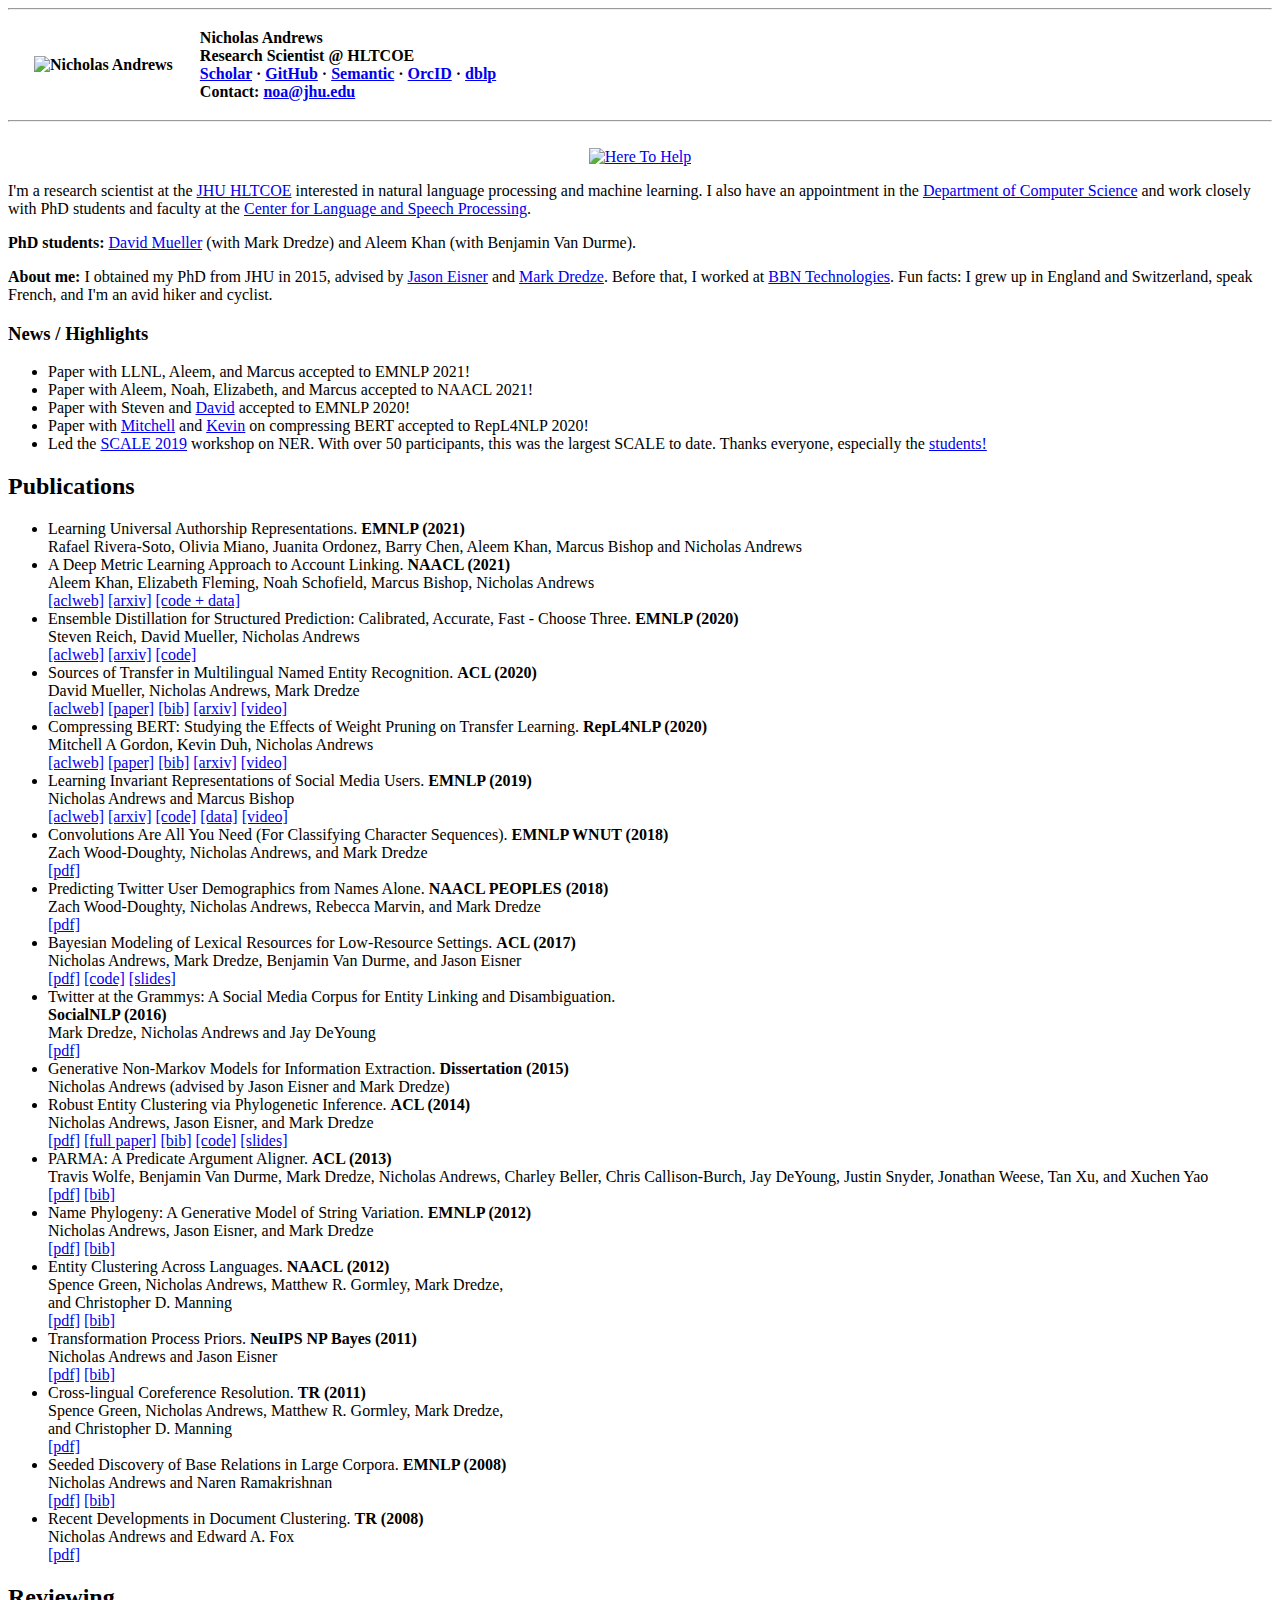
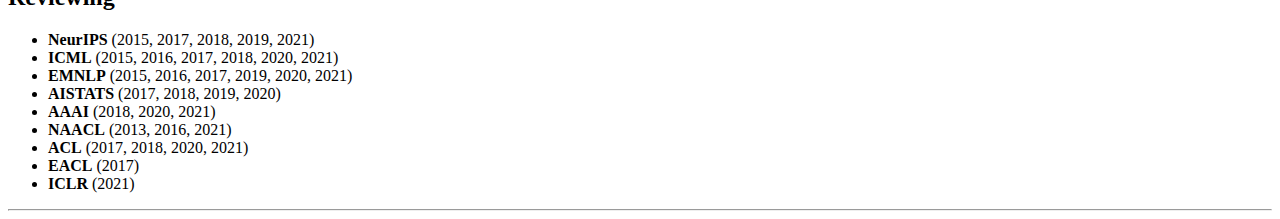
==== index.html @ 22cba378 "first commit" ====
<!DOCTYPE html>
  <head>
    <meta http-equiv="cache-control" content="no-cache" />
    <meta http-equiv="pragma" content="no-cache" />
    <meta http-equiv="expires" content="0" />
    <meta charset="utf-8">
    <meta http-equiv="X-UA-Compatible" content="IE=edge">
    <title>Nicholas Andrews</title>
    <meta name="description" content="Nicholas Andrews @ JHU">
    <meta name="viewport" content="width=device-width, initial-scale=1.0">
    <link href="https://fonts.googleapis.com/css?family=Roboto&display=swap" rel="stylesheet">
    <link rel="stylesheet" href="css/normalize.css" type="text/css">
    <link rel="stylesheet" href="css/main.css" type="text/css">
    <script src="js/vendor/modernizr-2.6.2.min.js"></script>
  </head>
  <body>
    <div id="container">
      <hr>
      <div id="header">
	<table style="border-collapse:separate; border-spacing:25px 10px; text-align:left">
	  <tr>
	    <th>
	      <div class="image-cropper">
		<img style="max-width:200px; max-height:200px" src="img/portrait.png" alt="Nicholas Andrews" class="profile-pic">
	      </div>
	    </th>
	    <th>
              <b>Nicholas Andrews</b> <br>
	      Research Scientist @ HLTCOE<br>
	      <!-- Assistent Research Scientist @ CS<br> -->
              <a href="https://scholar.google.com/citations?hl=en&user=O_7mcrMAAAAJ">Scholar</a> &middot; <a href="https://github.com/noa">GitHub</a> &middot; <a href="https://www.semanticscholar.org/author/Nicholas-Andrews/145580321">Semantic</a> &middot; <a href="https://orcid.org/0000-0002-6097-9164">OrcID</a> &middot;  <a href="https://dblp.org/pid/05/1147">dblp</a> <br>
 
              Contact: <a href="mailto:noa@jhu.edu">noa@jhu.edu</a>
	    </th>
	  </tr>
	</table>
      </div>
      <hr>
      <br>
      <div id="header_image" style="text-align:center">
        <a href="https://xkcd.com/"><img src="https://imgs.xkcd.com/comics/here_to_help.png" alt="Here To Help" style="width:auto;height:auto;max-width:600px;margin-left:auto;margin-right:auto;"></a>
      </div>
      <div id="content">
	        <p>
	            I'm a research scientist at
	            the <a href="https://hltcoe.jhu.edu/">JHU
	            HLTCOE</a> interested in natural language
	            processing and machine learning. I also have an appointment in the <a href="https://www.cs.jhu.edu">Department of Computer Science</a> and work closely with PhD students
	            and faculty at the
		    <a href="https://www.clsp.jhu.edu/">Center for Language and Speech Processing</a>.
		</p>
		<p>
		<b>PhD students:</b> <a href="https://damueller.com/#/">David Mueller</a> (with Mark Dredze) and Aleem Khan (with Benjamin Van Durme).
		</p>
		<p>
		  <b>About me:</b> I obtained my PhD from JHU in 2015,
                  advised
                  by <a href="https://www.cs.jhu.edu/~jason/">Jason
                  Eisner</a>
                  and <a href="https://www.cs.jhu.edu/~mdredze/">Mark
                  Dredze</a>. Before that, I worked
                  at <a href="https://en.wikipedia.org/wiki/BBN_Technologies">BBN
                  Technologies</a>. Fun facts: I grew up in England
                  and Switzerland, speak French, and I'm an avid hiker
                  and cyclist.
		</p>
		
<div id="news">
    <h3>News / Highlights</h3>
    <ul>
        <li>Paper with LLNL, Aleem, and Marcus accepted to EMNLP 2021!</li>
        <li>Paper with Aleem, Noah, Elizabeth, and Marcus accepted to NAACL 2021!</li>
        <li>Paper with Steven and <a href="https://damueller.com/#/">David</a> accepted to EMNLP 2020!
        <li>Paper with <a href="http://mitchgordon.me/about/">Mitchell</a> and <a href="http://cs.jhu.edu/~kevinduh/">Kevin</a> on compressing BERT accepted to RepL4NLP 2020!</li>
        <li>Led the <a href="https://hltcoe.jhu.edu/research/scale/scale-2019/">SCALE 2019</a> workshop on NER. With over 50 participants, this was the largest SCALE to date. Thanks everyone, especially the <a href="https://hltcoe.jhu.edu/wp-content/uploads/2019/07/SCALEStudents_2019.jpg">students!</a></li>
        </ul>
    </div>

	            <div id="publications">
	                <h2>Publications</h2>
	                <ul>
			  <li>
			    Learning Universal Authorship Representations. <b> EMNLP (2021)</b><br>
			    Rafael Rivera-Soto, Olivia Miano, Juanita Ordonez, Barry Chen, Aleem Khan, Marcus Bishop and Nicholas Andrews<br>
			  </li>
			  <li>
			    A Deep Metric Learning Approach to Account Linking. <b>NAACL (2021)</b><br>
			    Aleem Khan, Elizabeth Fleming, Noah Schofield, Marcus Bishop, Nicholas Andrews<br>
			    <a href="https://www.aclweb.org/anthology/2021.naacl-main.415/">[aclweb]</a> <a href="https://arxiv.org/abs/2105.07263">[arxiv]</a> <a href="https://github.com/noa/naacl2021">[code + data]</a>
			  </li>
			  <li>
			    Ensemble Distillation for Structured Prediction: Calibrated, Accurate, Fast - Choose Three. <b>EMNLP (2020)</b><br>
			    Steven Reich, David Mueller, Nicholas Andrews<br>
			    <a href="https://www.aclweb.org/anthology/2020.emnlp-main.450/">[aclweb]</a> <a href="http://arxiv.org/abs/2010.06721">[arxiv]</a> <a href="https://github.com/stevenreich47/ensemble-distillation-structured-prediction">[code]</a>
			  </li>
                      <li>
                          Sources of Transfer in Multilingual Named Entity Recognition. <b>ACL (2020)</b><br>
                          David Mueller, Nicholas Andrews, Mark Dredze<br>
                          <a href="https://www.aclweb.org/anthology/2020.acl-main.720/">[aclweb]</a> <a href="https://www.aclweb.org/anthology/2020.acl-main.720.pdf">[paper]</a> <a href="https://www.aclweb.org/anthology/2020.acl-main.720.bib">[bib]</a> <a href="https://arxiv.org/abs/2005.00847">[arxiv]</a> <a href="https://slideslive.com/38929424/sources-of-transfer-in-multilingual-named-entity-recognition">[video]</a>
                      </li>
			  <li>
			    Compressing BERT: Studying the Effects of Weight Pruning on Transfer Learning. <b>RepL4NLP (2020)</b><br>
			    Mitchell A Gordon, Kevin Duh, Nicholas Andrews<br>
			    <a href="https://www.aclweb.org/anthology/2020.repl4nlp-1.18/">[aclweb]</a> <a href="https://www.aclweb.org/anthology/2020.repl4nlp-1.18.pdf">[paper]</a> <a href="https://www.aclweb.org/anthology/2020.repl4nlp-1.18.bib">[bib]</a> <a href="https://arxiv.org/abs/2002.08307">[arxiv]</a> <a href="https://slideslive.com/38929784/compressing-bert-studying-the-effects-of-weight-pruning-on-transfer-learning">[video]</a>
			  </li>
                      <li>
                          Learning Invariant Representations of Social Media Users. <b>EMNLP (2019)</b><br>
                          Nicholas Andrews and Marcus Bishop<br>
                          <a href="https://www.aclweb.org/anthology/D19-1178/">[aclweb]</a> <a href="https://arxiv.org/abs/1910.04979">[arxiv]</a> <a href="https://github.com/noa/iur">[code]</a> <a href="data/reddit.tar.gz">[data]</a> <a href="https://youtu.be/azGM3G685a8">[video]</a>
                      </li>
            <li>
              Convolutions Are All You Need (For Classifying Character Sequences). <b>EMNLP WNUT (2018)</b><br>
              Zach Wood-Doughty, Nicholas Andrews, and Mark Dredze<br>
              <a href="http://www.aclweb.org/anthology/W18-6127">[pdf]</a>
            </li>
            <li>
              Predicting Twitter User Demographics from Names Alone. <b>NAACL PEOPLES (2018)</b><br>
              Zach Wood-Doughty, Nicholas Andrews, Rebecca Marvin, and Mark Dredze<br>
              <a href="http://www.aclweb.org/anthology/W18-1114">[pdf]</a>
            </li>
            <li>
              Bayesian Modeling of Lexical Resources for Low-Resource Settings. <b>ACL (2017)</b><br>
              Nicholas Andrews, Mark Dredze, Benjamin Van Durme, and Jason Eisner<br>
              <a href="papers/acl2017.pdf">[pdf]</a> <a href="https://github.com/noa/bayesner">[code]</a> <a href="slides/ACL_2017_talk.pptx">[slides]</a>
            </li>
            <li>
              Twitter at the Grammys: A Social Media Corpus for Entity Linking and Disambiguation.<br><b>SocialNLP (2016)</b><br>
                Mark Dredze, Nicholas Andrews and Jay DeYoung</br>
                <a href="https://www.aclweb.org/anthology/W16-6204.pdf">[pdf]</a>
            </li>
            <li>
                Generative Non-Markov Models for Information Extraction. <b>Dissertation (2015)</b><br>
                Nicholas Andrews (advised by Jason Eisner and Mark Dredze)
            </li>
	    <li>
	      Robust Entity Clustering via Phylogenetic Inference. <b>ACL (2014)</b><br>
	      Nicholas Andrews, Jason Eisner, and Mark Dredze<br>
	      <a href="papers/phyloinf.pdf">[pdf]</a> <a href="publications/phylo-acl-14.pdf">[full paper]</a> <a href="http://www.aclweb.org/anthology/P/P14/P14-1073.bib">[bib]</a> <a href="https://bitbucket.org/noandrews/phyloinf">[code]</a> <a href="slides/acl2014slides.pdf">[slides]</a>
	    <li>
	      PARMA: A Predicate Argument Aligner. <b>ACL (2013)</b><br>
	      Travis Wolfe, Benjamin Van Durme, Mark Dredze, Nicholas Andrews, Charley Beller, Chris Callison-Burch, Jay DeYoung, Justin Snyder, Jonathan Weese, Tan Xu, and Xuchen Yao<br>
	        <a href="https://www.aclweb.org/anthology/P13-2012.pdf">[pdf]</a> <a href="http://aclweb.org/anthology/P/P13/P13-2012.bib">[bib]</a>
	    <li>
	      Name Phylogeny: A Generative Model of String Variation. <b>EMNLP (2012)</b><br>
	      Nicholas Andrews, Jason Eisner, and Mark Dredze<br>
	        <a href="https://www.aclweb.org/anthology/D12-1032.pdf">[pdf]</a> <a href="http://aclweb.org/anthology//D/D12/D12-1032.bib">[bib]</a>
	    <li>
	      Entity Clustering Across Languages. <b>NAACL (2012)</b><br>
	      Spence Green, Nicholas Andrews, Matthew R. Gormley, Mark Dredze,<br>and Christopher D. Manning<br>
	      <a href="papers/naacl12.pdf">[pdf]</a> <a href="papers/entity-naacl-12.bib">[bib]</a>
	    <li>
	      Transformation Process Priors. <b>NeuIPS NP Bayes (2011)</b><br>
	      Nicholas Andrews and Jason Eisner<br>
	      <a href="http://www.cs.jhu.edu/~jason/papers/andrews+eisner.nipsw11.pdf">[pdf]</a> <a href="http://www.cs.jhu.edu/~jason/papers/bib.html#andrews-eisner-2011">[bib]</a>
	    <li>
	      Cross-lingual Coreference Resolution. <b>TR (2011)</b><br>
	      Spence Green, Nicholas Andrews, Matthew R. Gormley, Mark Dredze,<br>and Christopher D. Manning<br>
	      <a href="http://web.jhu.edu/bin/y/b/TR6CrossLanguageCoRef62511.pdf">[pdf]</a>
	    <li>
	      Seeded Discovery of Base Relations in Large Corpora. <b>EMNLP (2008)</b><br>
	      Nicholas Andrews and Naren Ramakrishnan<br>
	      <a href="http://aclweb.org/anthology//D/D08/D08-1062.pdf">[pdf]</a> <a href="http://aclweb.org/anthology//D/D08/D08-1062.bib">[bib]</a>
	    <li>
	      Recent Developments in Document Clustering. <b>TR (2008)</b><br>
	      Nicholas Andrews and Edward A. Fox<br>
	      <a href="http://eprints.cs.vt.edu/archive/00001000/01/docclust.pdf">[pdf]</a>
	  </ul>
	</div>

        <div id="service">
	  <h2>Reviewing</h2>
          <ul>
            <li> <b>NeurIPS</b> (2015, 2017, 2018, 2019, 2021)
            <li> <b>ICML</b> (2015, 2016, 2017, 2018, 2020, 2021)
            <li> <b>EMNLP</b> (2015, 2016, 2017, 2019, 2020, 2021)
            <li> <b>AISTATS</b> (2017, 2018, 2019, 2020)
            <li> <b>AAAI</b> (2018, 2020, 2021)
            <li> <b>NAACL</b> (2013, 2016, 2021)
            <li> <b>ACL</b> (2017, 2018, 2020, 2021)
            <li> <b>EACL</b> (2017)
	    <li> <b>ICLR</b> (2021)
          </ul>
        </div>
      </div>
      <hr>
    </div>

        <script src="//ajax.googleapis.com/ajax/libs/jquery/1.10.2/jquery.min.js"></script>
        <script>window.jQuery || document.write('<script src="js/vendor/jquery-1.10.2.min.js"><\/script>')</script>
        <script src="js/plugins.js"></script>
        <script src="js/main.js"></script>

        <!-- Google Analytics: change UA-XXXXX-X to be your site's ID. -->
        <script>
            (function(b,o,i,l,e,r){b.GoogleAnalyticsObject=l;b[l]||(b[l]=
            function(){(b[l].q=b[l].q||[]).push(arguments)});b[l].l=+new Date;
            e=o.createElement(i);r=o.getElementsByTagName(i)[0];
            e.src='//www.google-analytics.com/analytics.js';
            r.parentNode.insertBefore(e,r)}(window,document,'script','ga'));
            ga('create','UA-XXXXX-X');ga('send','pageview');
        </script>
    </body>
</html>
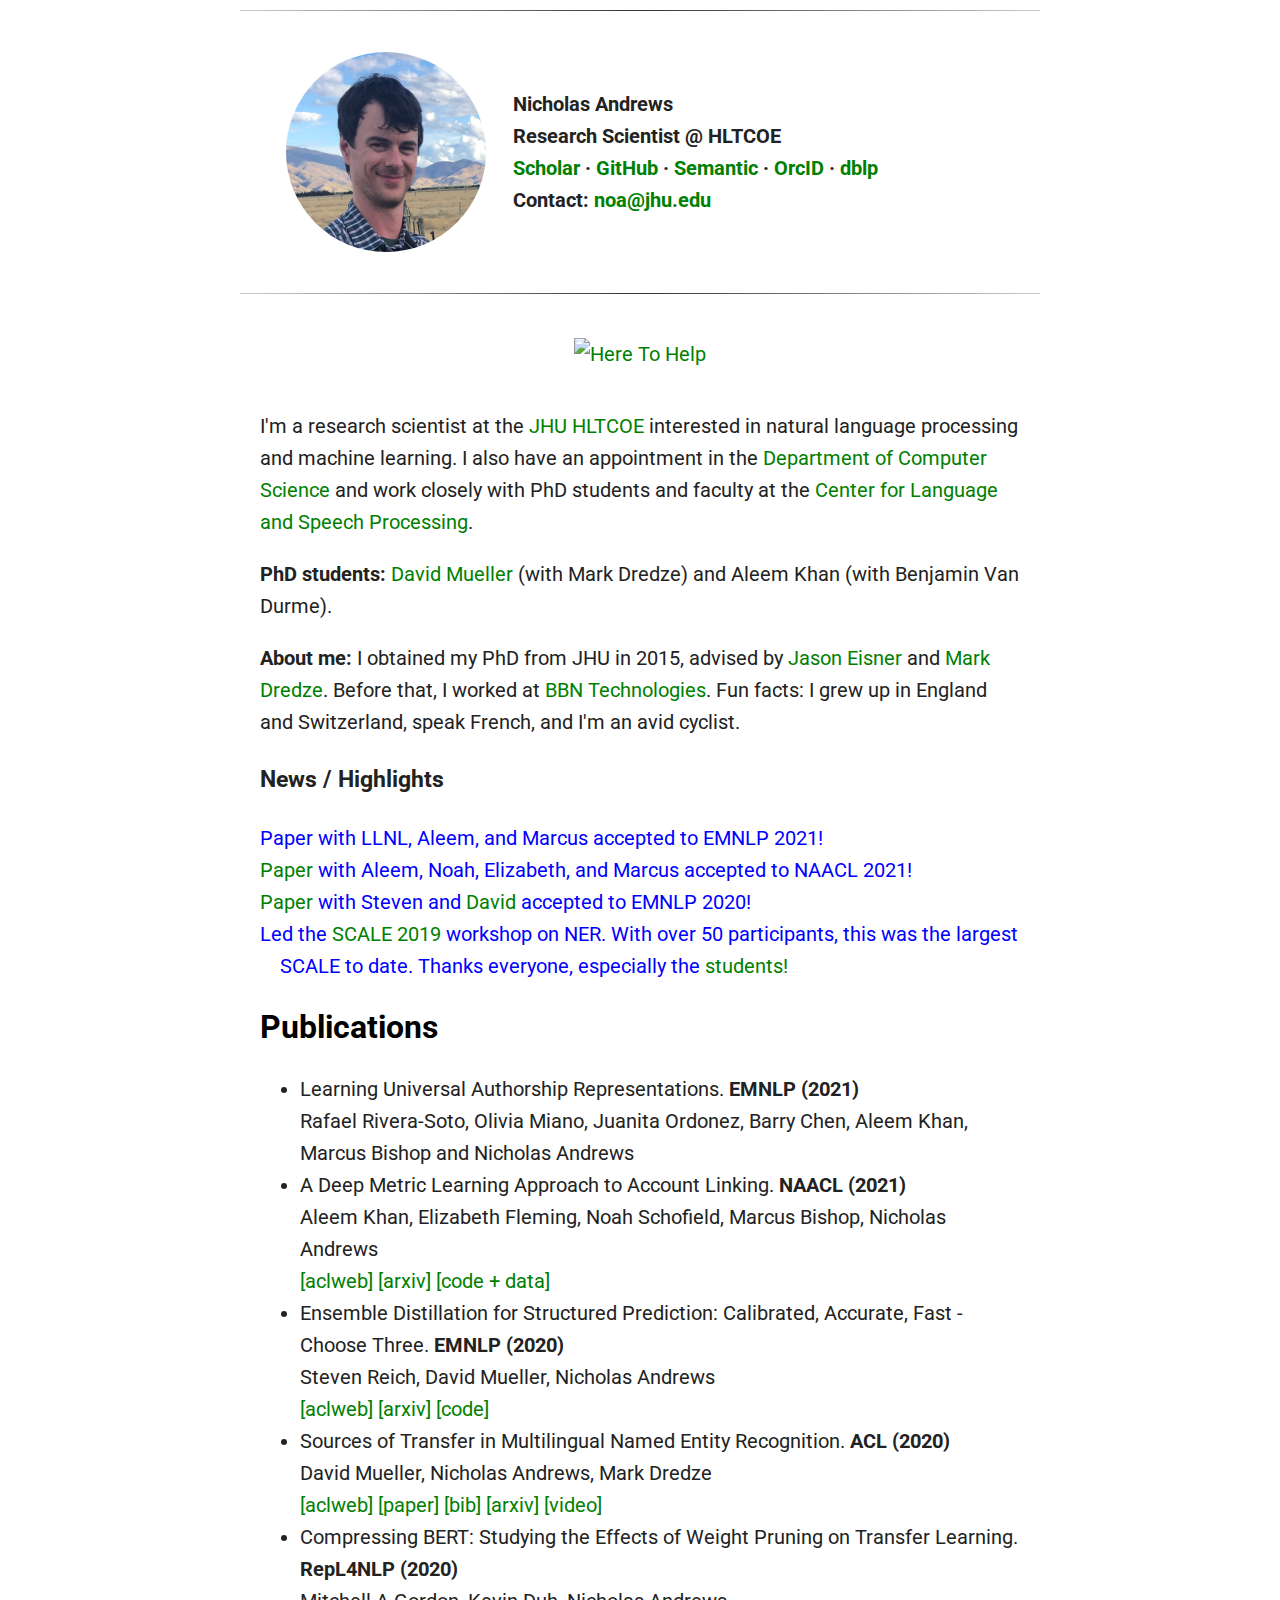
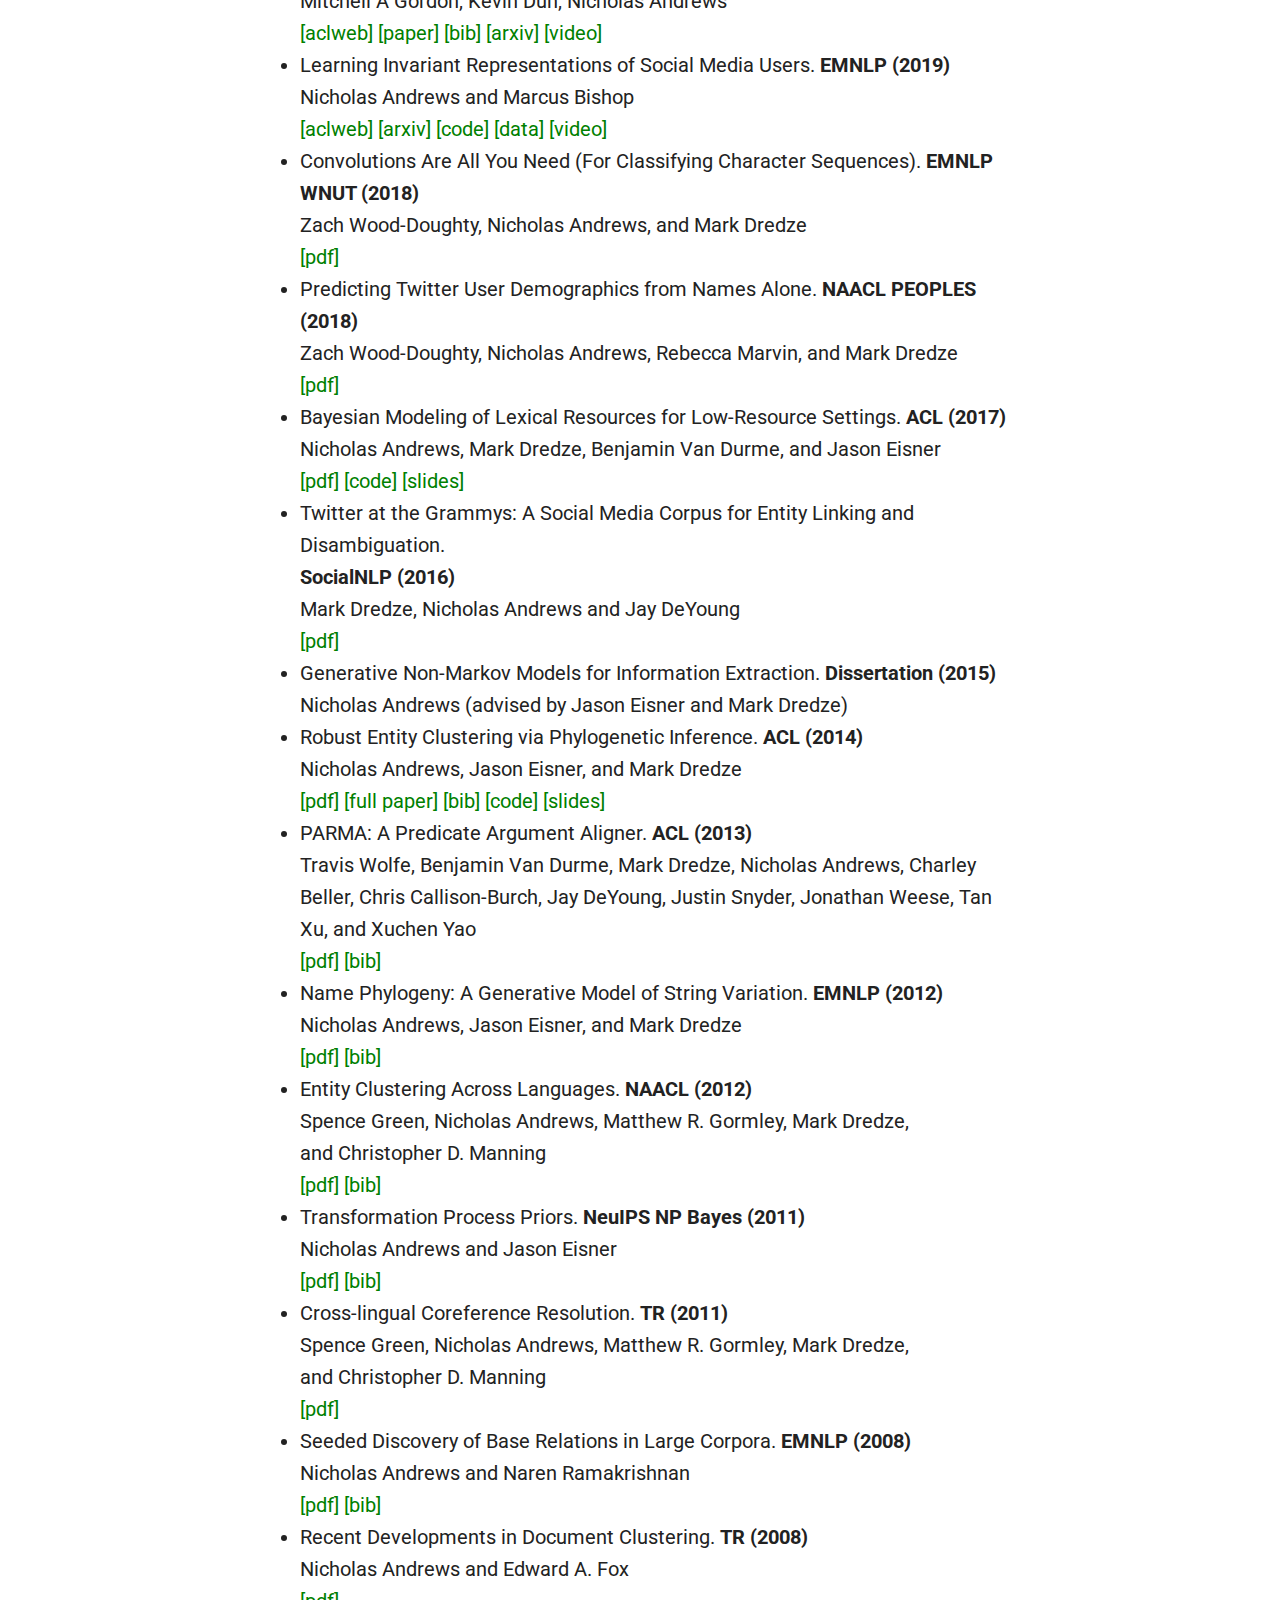
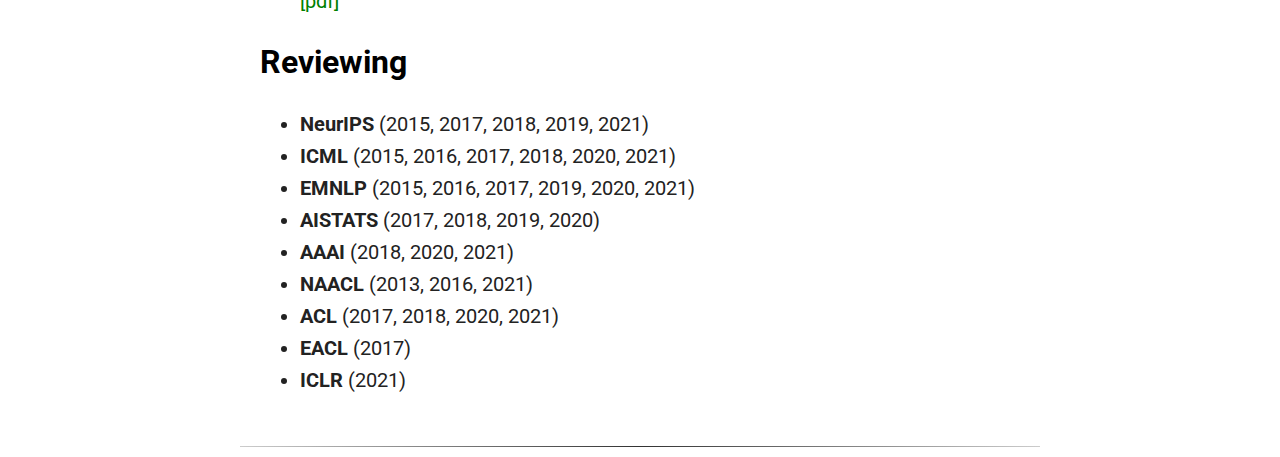
==== commit aff9dc46: "update index" ====
--- a/index.html
+++ b/index.html
@@ -6,7 +6,7 @@
     <meta charset="utf-8">
     <meta http-equiv="X-UA-Compatible" content="IE=edge">
     <title>Nicholas Andrews</title>
-    <meta name="description" content="Nicholas Andrews @ JHU">
+    <meta name="description" content="Research Scientist at Johns Hopkins University interested in machine learning and natural language processing.">
     <meta name="viewport" content="width=device-width, initial-scale=1.0">
     <link href="https://fonts.googleapis.com/css?family=Roboto&display=swap" rel="stylesheet">
     <link rel="stylesheet" href="css/normalize.css" type="text/css">
@@ -61,17 +61,15 @@
                   Dredze</a>. Before that, I worked
                   at <a href="https://en.wikipedia.org/wiki/BBN_Technologies">BBN
                   Technologies</a>. Fun facts: I grew up in England
-                  and Switzerland, speak French, and I'm an avid hiker
-                  and cyclist.
+                  and Switzerland, speak French, and I'm an avid cyclist.
 		</p>
 		
 <div id="news">
     <h3>News / Highlights</h3>
     <ul>
         <li>Paper with LLNL, Aleem, and Marcus accepted to EMNLP 2021!</li>
-        <li>Paper with Aleem, Noah, Elizabeth, and Marcus accepted to NAACL 2021!</li>
-        <li>Paper with Steven and <a href="https://damueller.com/#/">David</a> accepted to EMNLP 2020!
-        <li>Paper with <a href="http://mitchgordon.me/about/">Mitchell</a> and <a href="http://cs.jhu.edu/~kevinduh/">Kevin</a> on compressing BERT accepted to RepL4NLP 2020!</li>
+        <li><a href="https://aclanthology.org/2021.naacl-main.415/">Paper</a> with Aleem, Noah, Elizabeth, and Marcus accepted to NAACL 2021!</li>
+        <li><a href="https://arxiv.org/abs/2010.06721">Paper</a> with Steven and <a href="https://damueller.com/#/">David</a> accepted to EMNLP 2020!
         <li>Led the <a href="https://hltcoe.jhu.edu/research/scale/scale-2019/">SCALE 2019</a> workshop on NER. With over 50 participants, this was the largest SCALE to date. Thanks everyone, especially the <a href="https://hltcoe.jhu.edu/wp-content/uploads/2019/07/SCALEStudents_2019.jpg">students!</a></li>
         </ul>
     </div>
--- a/css/main.css
+++ b/css/main.css
@@ -0,0 +1,424 @@
+/*! HTML5 Boilerplate v4.3.0 | MIT License | http://h5bp.com/ */
+
+/*
+ * What follows is the result of much research on cross-browser styling.
+ * Credit left inline and big thanks to Nicolas Gallagher, Jonathan Neal,
+ * Kroc Camen, and the H5BP dev community and team.
+ */
+
+/* ==========================================================================
+   Base styles: opinionated defaults
+   ========================================================================== */
+
+html,
+button,
+input,
+select,
+textarea {
+    color: #222;
+}
+
+html {
+    font-size: 62.5%;
+    line-height: 1.6;
+}
+@media screen and ( min-width: 960px ) {
+    html {
+        font-size: 78.125%; /* 12.5px */
+    }
+}
+
+h1 {
+    font-size: 2rem /* 20px or 25px */
+}
+
+.image-cropper {
+    width: 200px;
+    height: 200px;
+    position: relative;
+    overflow: hidden;
+    border-radius: 50%;
+}
+.profile-pic {
+  display: inline;
+  margin: 0 auto;
+  height: 100%;
+  width: auto;
+}
+
+a { text-decoration: none; }
+
+/* unvisited link */
+a:link {
+  color: green;
+}
+
+/* visited link */
+a:visited {
+  color: green;
+}
+
+/* mouse over link */
+a:hover {
+  color: hotpink;
+}
+
+/* selected link */
+a:active {
+  color: green;
+}
+
+body {
+    background-color: #fff;
+    font-size: 1.6rem;  /* 16px or 20px */
+}
+
+/*
+ * Remove text-shadow in selection highlight: h5bp.com/i
+ * These selection rule sets have to be separate.
+ * Customize the background color to match your design.
+ */
+
+::-moz-selection {
+    background: #b3d4fc;
+    text-shadow: none;
+}
+
+::selection {
+    background: #b3d4fc;
+    text-shadow: none;
+}
+
+/*
+ * A better looking default horizontal rule
+ */
+
+hr {
+    border: 0;
+    height: 1px;
+    background: #333;
+    background-image: linear-gradient(to right, #ccc, #333, #ccc);
+}
+
+/*
+ * Remove the gap between images, videos, audio and canvas and the bottom of
+ * their containers: h5bp.com/i/440
+ */
+
+audio,
+canvas,
+img,
+video {
+    vertical-align: middle;
+}
+
+/*
+ * Remove default fieldset styles.
+ */
+
+fieldset {
+    border: 0;
+    margin: 0;
+    padding: 0;
+}
+
+/*
+ * Allow only vertical resizing of textareas.
+ */
+
+textarea {
+    resize: vertical;
+}
+
+/* ==========================================================================
+   Browse Happy prompt
+   ========================================================================== */
+
+.browsehappy {
+    margin: 0.2em 0;
+    background: #ccc;
+    color: #000;
+    padding: 0.2em 0;
+}
+
+/* ==========================================================================
+   Author's custom styles
+   ========================================================================== */
+
+#container
+{
+	margin: 0 auto;
+	max-width: 800px;
+	background:#fff;
+}
+
+/* #header */
+/* { */
+/* 	background:#ccc; */
+/* 	padding: 20px; */
+/* } */
+
+#header {
+	background:#fff;
+	padding: 20px;
+}
+
+#header h1 {
+	margin: 0;
+	text-align: right;
+}
+
+#news ul li {
+    text-color: blue;
+}
+
+#news ul {
+   list-style: none;
+   margin-left: 0;
+   padding-left: 1em;
+   text-indent: -1em;
+   text-color: blue;
+   color: blue;
+}
+
+#navigation
+{
+	float: left;
+	width: 800px;
+	background:#333;
+}
+
+#navigation ul
+{
+	margin: 0;
+	padding: 0;
+}
+
+#navigation ul li
+{
+	list-style-type: none;
+	display: inline;
+}
+
+#navigation li a
+{
+	display: block;
+	float: left;
+	padding: 5px 10px;
+	color:#fff;
+	text-decoration: none;
+	border-right: 1px solid#fff;
+}
+
+#navigation li a:hover { background:#383; }
+
+#content
+{
+	clear: left;
+	padding: 20px;
+}
+
+#content h2
+{
+	color:#000;
+	font-size: 160%;
+	margin: 0 0 .5em;
+}
+
+#footer
+{
+	background:#fff;
+	text-align: right;
+	padding: 20px;
+	height: 1%;
+}
+
+/* ==========================================================================
+   Helper classes
+   ========================================================================== */
+
+/*
+ * Image replacement
+ */
+
+.ir {
+    background-color: transparent;
+    border: 0;
+    overflow: hidden;
+    /* IE 6/7 fallback */
+    *text-indent: -9999px;
+}
+
+.ir:before {
+    content: "";
+    display: block;
+    width: 0;
+    height: 150%;
+}
+
+/*
+ * Hide from both screenreaders and browsers: h5bp.com/u
+ */
+
+.hidden {
+    display: none !important;
+    visibility: hidden;
+}
+
+/*
+ * Hide only visually, but have it available for screenreaders: h5bp.com/v
+ */
+
+.visuallyhidden {
+    border: 0;
+    clip: rect(0 0 0 0);
+    height: 1px;
+    margin: -1px;
+    overflow: hidden;
+    padding: 0;
+    position: absolute;
+    width: 1px;
+}
+
+/*
+ * Extends the .visuallyhidden class to allow the element to be focusable
+ * when navigated to via the keyboard: h5bp.com/p
+ */
+
+.visuallyhidden.focusable:active,
+.visuallyhidden.focusable:focus {
+    clip: auto;
+    height: auto;
+    margin: 0;
+    overflow: visible;
+    position: static;
+    width: auto;
+}
+
+/*
+ * Hide visually and from screenreaders, but maintain layout
+ */
+
+.invisible {
+    visibility: hidden;
+}
+
+/*
+ * Clearfix: contain floats
+ *
+ * For modern browsers
+ * 1. The space content is one way to avoid an Opera bug when the
+ *    `contenteditable` attribute is included anywhere else in the document.
+ *    Otherwise it causes space to appear at the top and bottom of elements
+ *    that receive the `clearfix` class.
+ * 2. The use of `table` rather than `block` is only necessary if using
+ *    `:before` to contain the top-margins of child elements.
+ */
+
+.clearfix:before,
+.clearfix:after {
+    content: " "; /* 1 */
+    display: table; /* 2 */
+}
+
+.clearfix:after {
+    clear: both;
+}
+
+/*
+ * For IE 6/7 only
+ * Include this rule to trigger hasLayout and contain floats.
+ */
+
+.clearfix {
+    *zoom: 1;
+}
+
+/* ==========================================================================
+   EXAMPLE Media Queries for Responsive Design.
+   These examples override the primary ('mobile first') styles.
+   Modify as content requires.
+   ========================================================================== */
+
+@media only screen and (min-width: 35em) {
+    /* Style adjustments for viewports that meet the condition */
+}
+
+@media print,
+       (-o-min-device-pixel-ratio: 5/4),
+       (-webkit-min-device-pixel-ratio: 1.25),
+       (min-resolution: 120dpi) {
+    /* Style adjustments for high resolution devices */
+}
+
+/* ==========================================================================
+   Print styles.
+   Inlined to avoid required HTTP connection: h5bp.com/r
+   ========================================================================== */
+
+@media print {
+    * {
+        background: transparent !important;
+        color: #000 !important; /* Black prints faster: h5bp.com/s */
+        box-shadow: none !important;
+        text-shadow: none !important;
+    }
+
+    a,
+    a:visited {
+        text-decoration: underline;
+    }
+
+    a[href]:after {
+        content: " (" attr(href) ")";
+    }
+
+    abbr[title]:after {
+        content: " (" attr(title) ")";
+    }
+
+    /*
+     * Don't show links for images, or javascript/internal links
+     */
+
+    .ir a:after,
+    a[href^="javascript:"]:after,
+    a[href^="#"]:after {
+        content: "";
+    }
+
+    pre,
+    blockquote {
+        border: 1px solid #999;
+        page-break-inside: avoid;
+    }
+
+    thead {
+        display: table-header-group; /* h5bp.com/t */
+    }
+
+    tr,
+    img {
+        page-break-inside: avoid;
+    }
+
+    img {
+        max-width: 100% !important;
+    }
+
+    @page {
+        margin: 0.5cm;
+    }
+
+    p,
+    h2,
+    h3 {
+        orphans: 3;
+        widows: 3;
+    }
+
+    h2,
+    h3 {
+        page-break-after: avoid;
+    }
+}
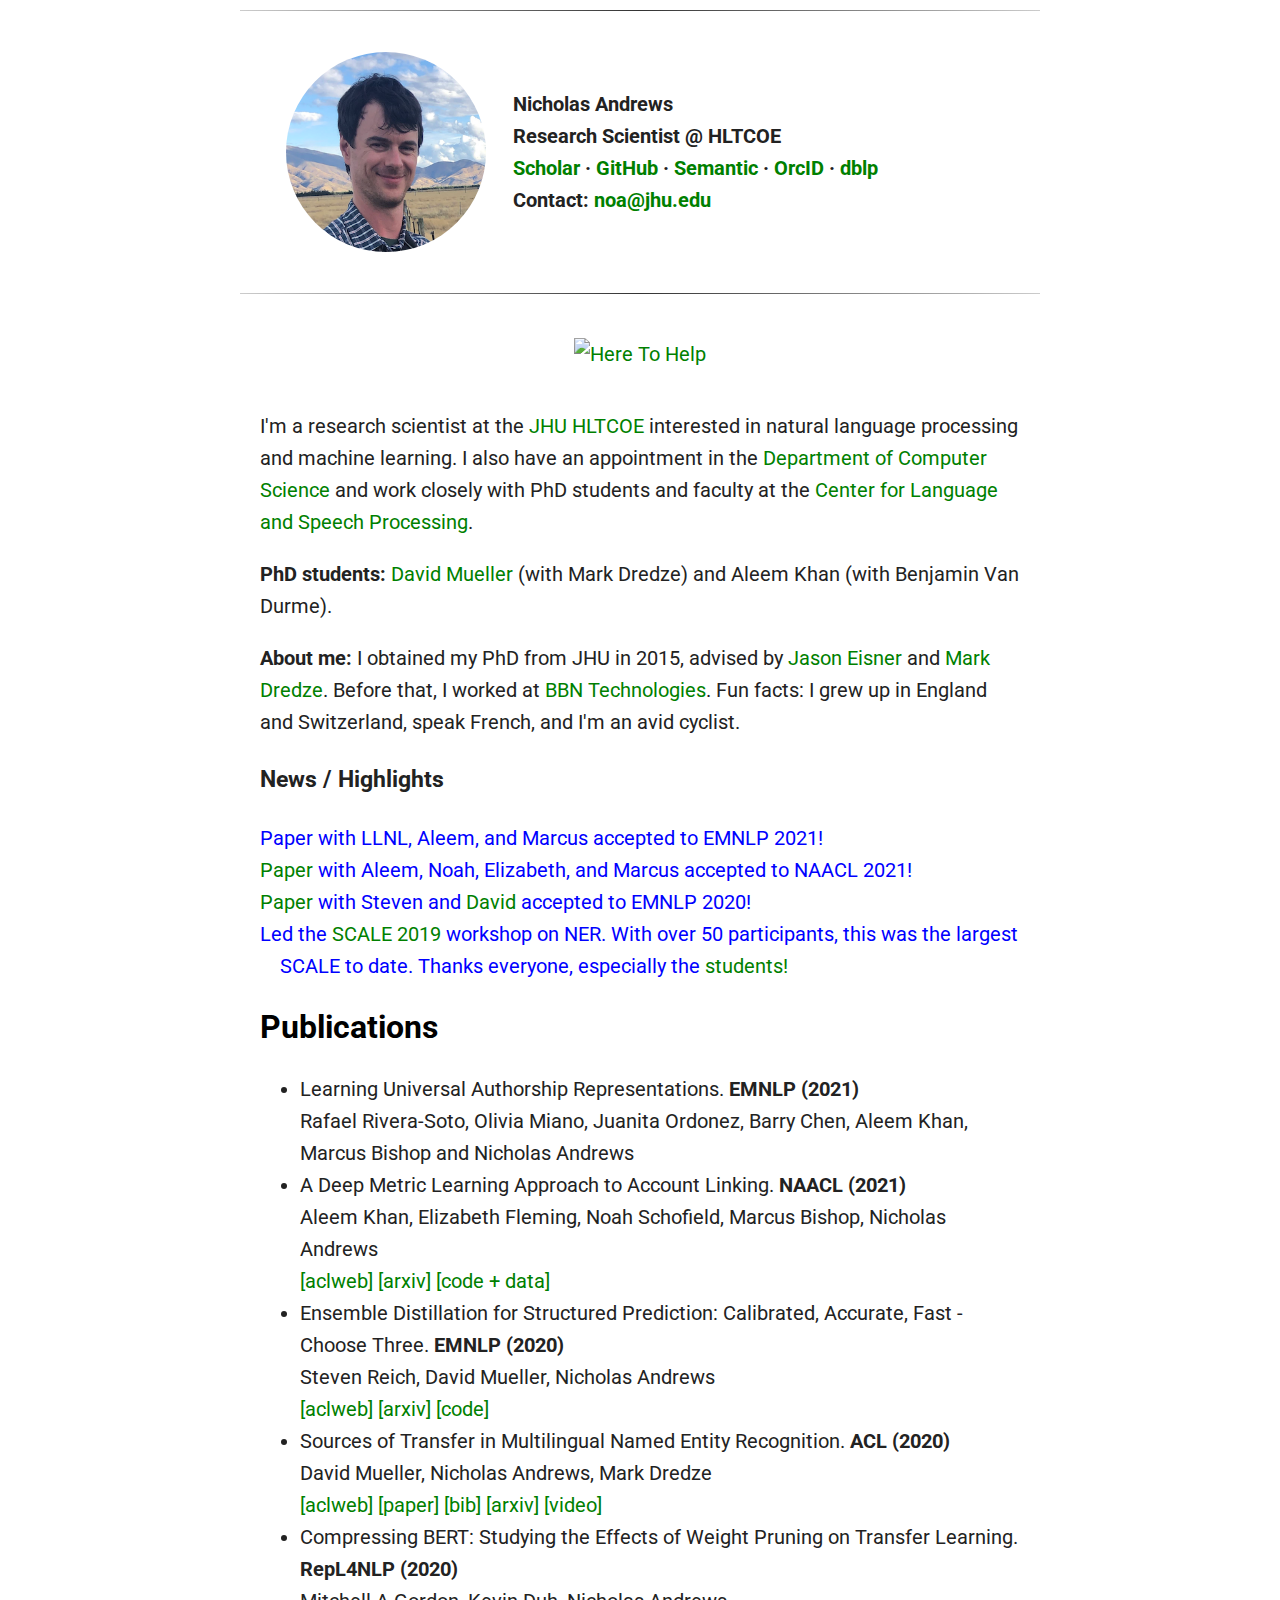
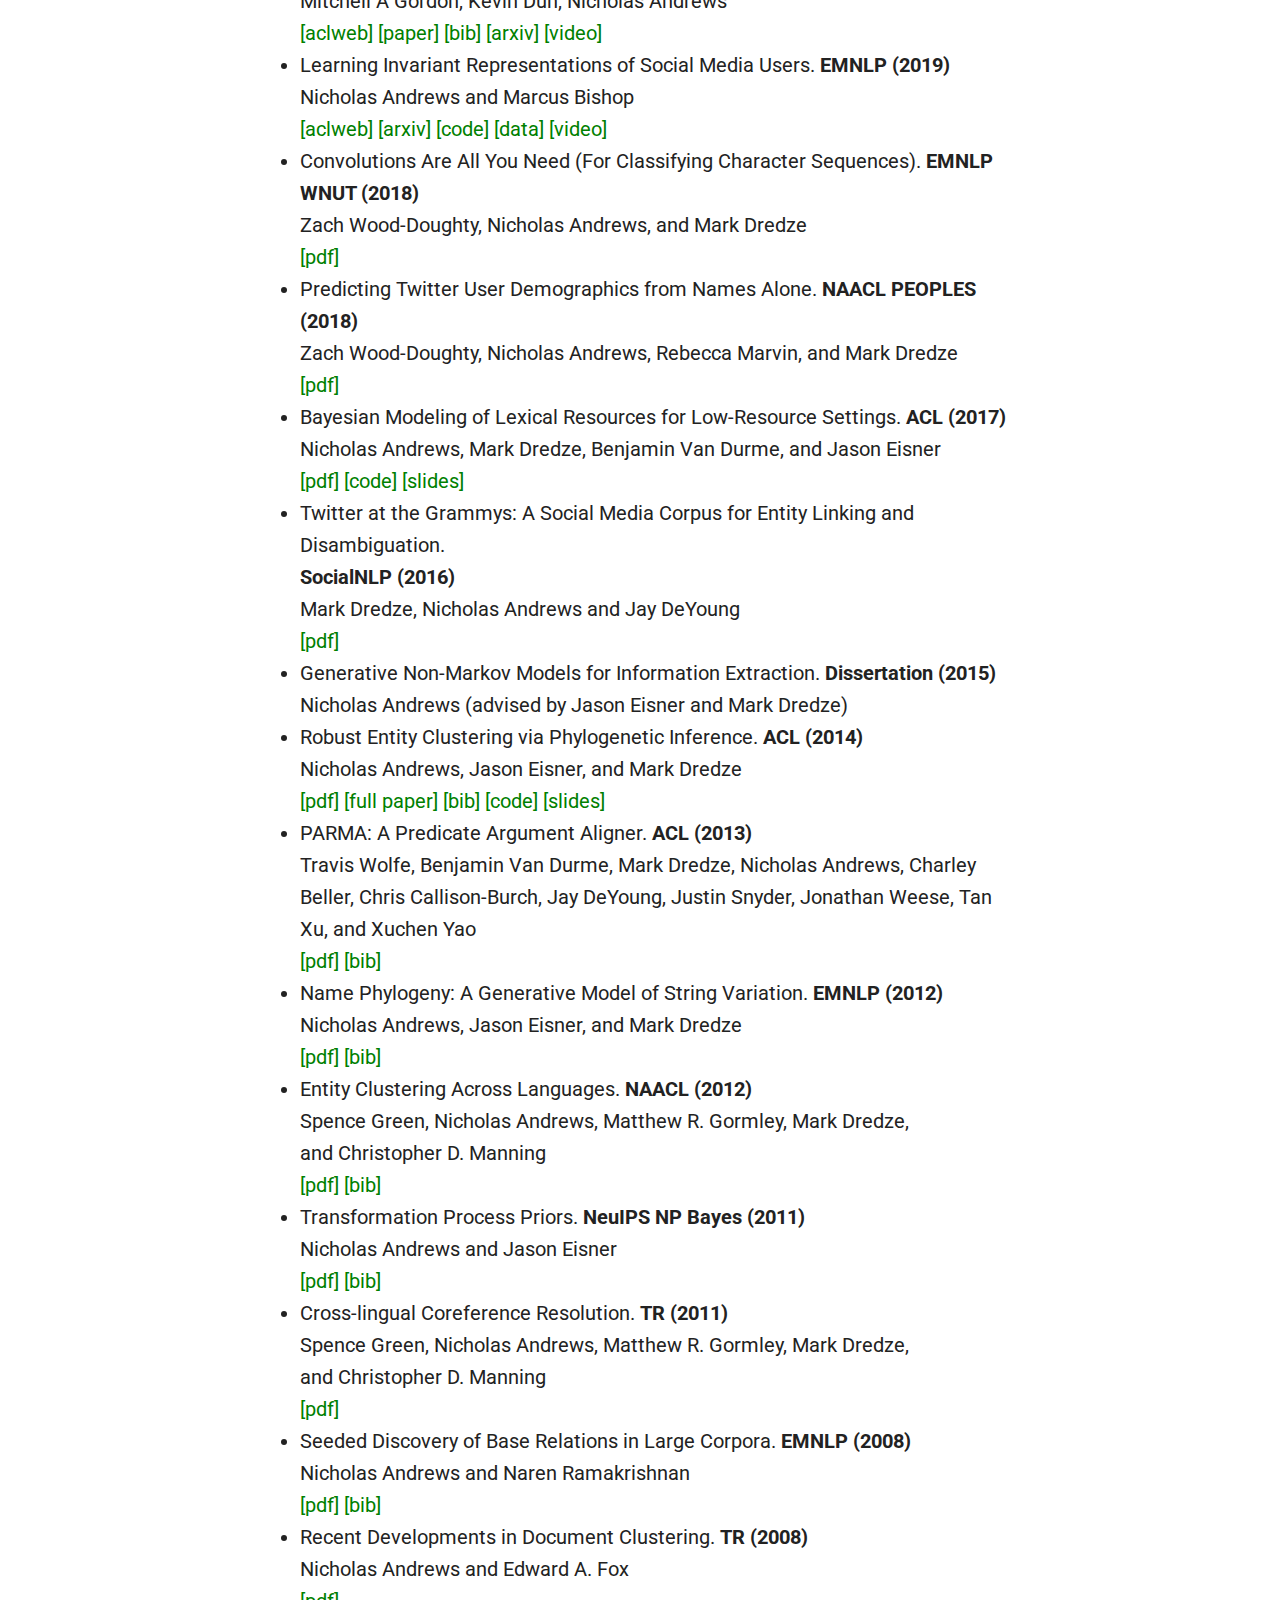
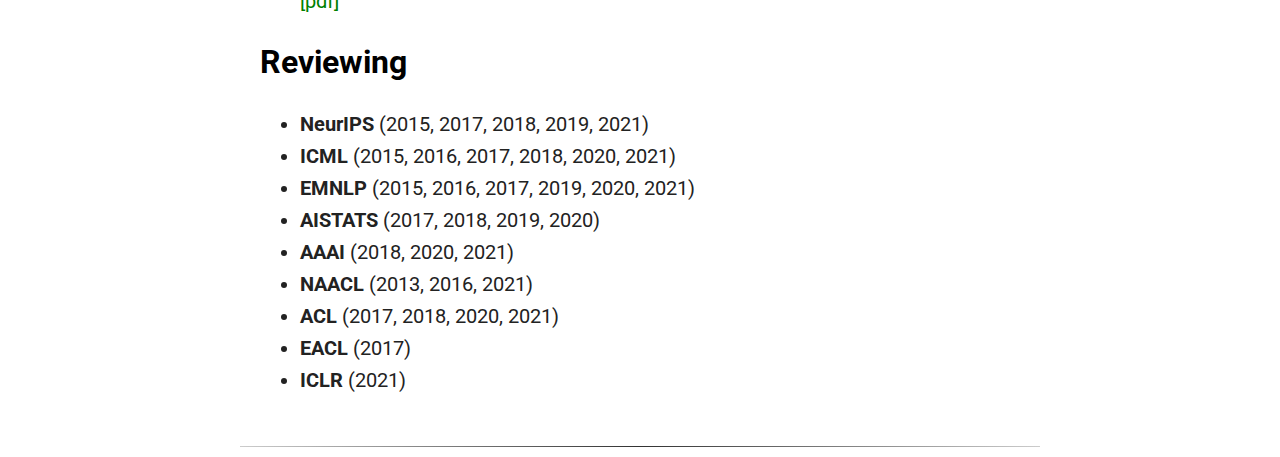
==== commit 9b582615: "add meta verification" ====
--- a/index.html
+++ b/index.html
@@ -1,5 +1,6 @@
 <!DOCTYPE html>
-  <head>
+<head>
+    <meta name="google-site-verification" content="hQBRQuewl5N5U9aW1jWqZwhOUS3sNlVHDrgvq7nsbKY" />
     <meta http-equiv="cache-control" content="no-cache" />
     <meta http-equiv="pragma" content="no-cache" />
     <meta http-equiv="expires" content="0" />
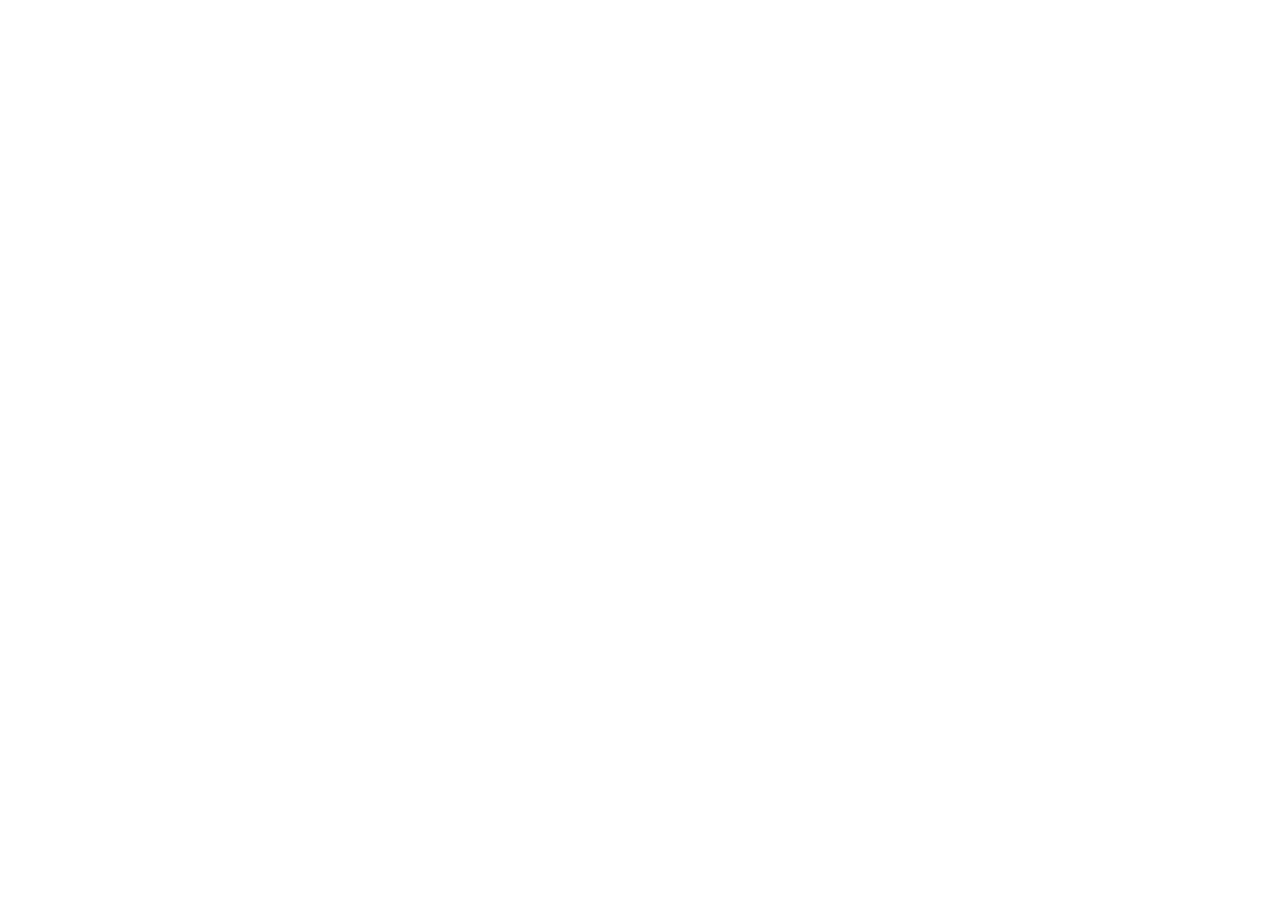
==== commit e7300ebe: "redirect to cs.jhu.edu" ====
--- a/index.html
+++ b/index.html
@@ -1,202 +1,8 @@
 <!DOCTYPE html>
 <head>
-    <meta name="google-site-verification" content="hQBRQuewl5N5U9aW1jWqZwhOUS3sNlVHDrgvq7nsbKY" />
-    <meta http-equiv="cache-control" content="no-cache" />
-    <meta http-equiv="pragma" content="no-cache" />
-    <meta http-equiv="expires" content="0" />
-    <meta charset="utf-8">
-    <meta http-equiv="X-UA-Compatible" content="IE=edge">
-    <title>Nicholas Andrews</title>
-    <meta name="description" content="Research Scientist at Johns Hopkins University interested in machine learning and natural language processing.">
-    <meta name="viewport" content="width=device-width, initial-scale=1.0">
-    <link href="https://fonts.googleapis.com/css?family=Roboto&display=swap" rel="stylesheet">
-    <link rel="stylesheet" href="css/normalize.css" type="text/css">
-    <link rel="stylesheet" href="css/main.css" type="text/css">
-    <script src="js/vendor/modernizr-2.6.2.min.js"></script>
-  </head>
-  <body>
-    <div id="container">
-      <hr>
-      <div id="header">
-	<table style="border-collapse:separate; border-spacing:25px 10px; text-align:left">
-	  <tr>
-	    <th>
-	      <div class="image-cropper">
-		<img style="max-width:200px; max-height:200px" src="img/portrait.png" alt="Nicholas Andrews" class="profile-pic">
-	      </div>
-	    </th>
-	    <th>
-              <b>Nicholas Andrews</b> <br>
-	      Research Scientist @ HLTCOE<br>
-	      <!-- Assistent Research Scientist @ CS<br> -->
-              <a href="https://scholar.google.com/citations?hl=en&user=O_7mcrMAAAAJ">Scholar</a> &middot; <a href="https://github.com/noa">GitHub</a> &middot; <a href="https://www.semanticscholar.org/author/Nicholas-Andrews/145580321">Semantic</a> &middot; <a href="https://orcid.org/0000-0002-6097-9164">OrcID</a> &middot;  <a href="https://dblp.org/pid/05/1147">dblp</a> <br>
- 
-              Contact: <a href="mailto:noa@jhu.edu">noa@jhu.edu</a>
-	    </th>
-	  </tr>
-	</table>
-      </div>
-      <hr>
-      <br>
-      <div id="header_image" style="text-align:center">
-        <a href="https://xkcd.com/"><img src="https://imgs.xkcd.com/comics/here_to_help.png" alt="Here To Help" style="width:auto;height:auto;max-width:600px;margin-left:auto;margin-right:auto;"></a>
-      </div>
-      <div id="content">
-	        <p>
-	            I'm a research scientist at
-	            the <a href="https://hltcoe.jhu.edu/">JHU
-	            HLTCOE</a> interested in natural language
-	            processing and machine learning. I also have an appointment in the <a href="https://www.cs.jhu.edu">Department of Computer Science</a> and work closely with PhD students
-	            and faculty at the
-		    <a href="https://www.clsp.jhu.edu/">Center for Language and Speech Processing</a>.
-		</p>
-		<p>
-		<b>PhD students:</b> <a href="https://damueller.com/#/">David Mueller</a> (with Mark Dredze) and Aleem Khan (with Benjamin Van Durme).
-		</p>
-		<p>
-		  <b>About me:</b> I obtained my PhD from JHU in 2015,
-                  advised
-                  by <a href="https://www.cs.jhu.edu/~jason/">Jason
-                  Eisner</a>
-                  and <a href="https://www.cs.jhu.edu/~mdredze/">Mark
-                  Dredze</a>. Before that, I worked
-                  at <a href="https://en.wikipedia.org/wiki/BBN_Technologies">BBN
-                  Technologies</a>. Fun facts: I grew up in England
-                  and Switzerland, speak French, and I'm an avid cyclist.
-		</p>
-		
-<div id="news">
-    <h3>News / Highlights</h3>
-    <ul>
-        <li>Paper with LLNL, Aleem, and Marcus accepted to EMNLP 2021!</li>
-        <li><a href="https://aclanthology.org/2021.naacl-main.415/">Paper</a> with Aleem, Noah, Elizabeth, and Marcus accepted to NAACL 2021!</li>
-        <li><a href="https://arxiv.org/abs/2010.06721">Paper</a> with Steven and <a href="https://damueller.com/#/">David</a> accepted to EMNLP 2020!
-        <li>Led the <a href="https://hltcoe.jhu.edu/research/scale/scale-2019/">SCALE 2019</a> workshop on NER. With over 50 participants, this was the largest SCALE to date. Thanks everyone, especially the <a href="https://hltcoe.jhu.edu/wp-content/uploads/2019/07/SCALEStudents_2019.jpg">students!</a></li>
-        </ul>
-    </div>
-
-	            <div id="publications">
-	                <h2>Publications</h2>
-	                <ul>
-			  <li>
-			    Learning Universal Authorship Representations. <b> EMNLP (2021)</b><br>
-			    Rafael Rivera-Soto, Olivia Miano, Juanita Ordonez, Barry Chen, Aleem Khan, Marcus Bishop and Nicholas Andrews<br>
-			  </li>
-			  <li>
-			    A Deep Metric Learning Approach to Account Linking. <b>NAACL (2021)</b><br>
-			    Aleem Khan, Elizabeth Fleming, Noah Schofield, Marcus Bishop, Nicholas Andrews<br>
-			    <a href="https://www.aclweb.org/anthology/2021.naacl-main.415/">[aclweb]</a> <a href="https://arxiv.org/abs/2105.07263">[arxiv]</a> <a href="https://github.com/noa/naacl2021">[code + data]</a>
-			  </li>
-			  <li>
-			    Ensemble Distillation for Structured Prediction: Calibrated, Accurate, Fast - Choose Three. <b>EMNLP (2020)</b><br>
-			    Steven Reich, David Mueller, Nicholas Andrews<br>
-			    <a href="https://www.aclweb.org/anthology/2020.emnlp-main.450/">[aclweb]</a> <a href="http://arxiv.org/abs/2010.06721">[arxiv]</a> <a href="https://github.com/stevenreich47/ensemble-distillation-structured-prediction">[code]</a>
-			  </li>
-                      <li>
-                          Sources of Transfer in Multilingual Named Entity Recognition. <b>ACL (2020)</b><br>
-                          David Mueller, Nicholas Andrews, Mark Dredze<br>
-                          <a href="https://www.aclweb.org/anthology/2020.acl-main.720/">[aclweb]</a> <a href="https://www.aclweb.org/anthology/2020.acl-main.720.pdf">[paper]</a> <a href="https://www.aclweb.org/anthology/2020.acl-main.720.bib">[bib]</a> <a href="https://arxiv.org/abs/2005.00847">[arxiv]</a> <a href="https://slideslive.com/38929424/sources-of-transfer-in-multilingual-named-entity-recognition">[video]</a>
-                      </li>
-			  <li>
-			    Compressing BERT: Studying the Effects of Weight Pruning on Transfer Learning. <b>RepL4NLP (2020)</b><br>
-			    Mitchell A Gordon, Kevin Duh, Nicholas Andrews<br>
-			    <a href="https://www.aclweb.org/anthology/2020.repl4nlp-1.18/">[aclweb]</a> <a href="https://www.aclweb.org/anthology/2020.repl4nlp-1.18.pdf">[paper]</a> <a href="https://www.aclweb.org/anthology/2020.repl4nlp-1.18.bib">[bib]</a> <a href="https://arxiv.org/abs/2002.08307">[arxiv]</a> <a href="https://slideslive.com/38929784/compressing-bert-studying-the-effects-of-weight-pruning-on-transfer-learning">[video]</a>
-			  </li>
-                      <li>
-                          Learning Invariant Representations of Social Media Users. <b>EMNLP (2019)</b><br>
-                          Nicholas Andrews and Marcus Bishop<br>
-                          <a href="https://www.aclweb.org/anthology/D19-1178/">[aclweb]</a> <a href="https://arxiv.org/abs/1910.04979">[arxiv]</a> <a href="https://github.com/noa/iur">[code]</a> <a href="data/reddit.tar.gz">[data]</a> <a href="https://youtu.be/azGM3G685a8">[video]</a>
-                      </li>
-            <li>
-              Convolutions Are All You Need (For Classifying Character Sequences). <b>EMNLP WNUT (2018)</b><br>
-              Zach Wood-Doughty, Nicholas Andrews, and Mark Dredze<br>
-              <a href="http://www.aclweb.org/anthology/W18-6127">[pdf]</a>
-            </li>
-            <li>
-              Predicting Twitter User Demographics from Names Alone. <b>NAACL PEOPLES (2018)</b><br>
-              Zach Wood-Doughty, Nicholas Andrews, Rebecca Marvin, and Mark Dredze<br>
-              <a href="http://www.aclweb.org/anthology/W18-1114">[pdf]</a>
-            </li>
-            <li>
-              Bayesian Modeling of Lexical Resources for Low-Resource Settings. <b>ACL (2017)</b><br>
-              Nicholas Andrews, Mark Dredze, Benjamin Van Durme, and Jason Eisner<br>
-              <a href="papers/acl2017.pdf">[pdf]</a> <a href="https://github.com/noa/bayesner">[code]</a> <a href="slides/ACL_2017_talk.pptx">[slides]</a>
-            </li>
-            <li>
-              Twitter at the Grammys: A Social Media Corpus for Entity Linking and Disambiguation.<br><b>SocialNLP (2016)</b><br>
-                Mark Dredze, Nicholas Andrews and Jay DeYoung</br>
-                <a href="https://www.aclweb.org/anthology/W16-6204.pdf">[pdf]</a>
-            </li>
-            <li>
-                Generative Non-Markov Models for Information Extraction. <b>Dissertation (2015)</b><br>
-                Nicholas Andrews (advised by Jason Eisner and Mark Dredze)
-            </li>
-	    <li>
-	      Robust Entity Clustering via Phylogenetic Inference. <b>ACL (2014)</b><br>
-	      Nicholas Andrews, Jason Eisner, and Mark Dredze<br>
-	      <a href="papers/phyloinf.pdf">[pdf]</a> <a href="publications/phylo-acl-14.pdf">[full paper]</a> <a href="http://www.aclweb.org/anthology/P/P14/P14-1073.bib">[bib]</a> <a href="https://bitbucket.org/noandrews/phyloinf">[code]</a> <a href="slides/acl2014slides.pdf">[slides]</a>
-	    <li>
-	      PARMA: A Predicate Argument Aligner. <b>ACL (2013)</b><br>
-	      Travis Wolfe, Benjamin Van Durme, Mark Dredze, Nicholas Andrews, Charley Beller, Chris Callison-Burch, Jay DeYoung, Justin Snyder, Jonathan Weese, Tan Xu, and Xuchen Yao<br>
-	        <a href="https://www.aclweb.org/anthology/P13-2012.pdf">[pdf]</a> <a href="http://aclweb.org/anthology/P/P13/P13-2012.bib">[bib]</a>
-	    <li>
-	      Name Phylogeny: A Generative Model of String Variation. <b>EMNLP (2012)</b><br>
-	      Nicholas Andrews, Jason Eisner, and Mark Dredze<br>
-	        <a href="https://www.aclweb.org/anthology/D12-1032.pdf">[pdf]</a> <a href="http://aclweb.org/anthology//D/D12/D12-1032.bib">[bib]</a>
-	    <li>
-	      Entity Clustering Across Languages. <b>NAACL (2012)</b><br>
-	      Spence Green, Nicholas Andrews, Matthew R. Gormley, Mark Dredze,<br>and Christopher D. Manning<br>
-	      <a href="papers/naacl12.pdf">[pdf]</a> <a href="papers/entity-naacl-12.bib">[bib]</a>
-	    <li>
-	      Transformation Process Priors. <b>NeuIPS NP Bayes (2011)</b><br>
-	      Nicholas Andrews and Jason Eisner<br>
-	      <a href="http://www.cs.jhu.edu/~jason/papers/andrews+eisner.nipsw11.pdf">[pdf]</a> <a href="http://www.cs.jhu.edu/~jason/papers/bib.html#andrews-eisner-2011">[bib]</a>
-	    <li>
-	      Cross-lingual Coreference Resolution. <b>TR (2011)</b><br>
-	      Spence Green, Nicholas Andrews, Matthew R. Gormley, Mark Dredze,<br>and Christopher D. Manning<br>
-	      <a href="http://web.jhu.edu/bin/y/b/TR6CrossLanguageCoRef62511.pdf">[pdf]</a>
-	    <li>
-	      Seeded Discovery of Base Relations in Large Corpora. <b>EMNLP (2008)</b><br>
-	      Nicholas Andrews and Naren Ramakrishnan<br>
-	      <a href="http://aclweb.org/anthology//D/D08/D08-1062.pdf">[pdf]</a> <a href="http://aclweb.org/anthology//D/D08/D08-1062.bib">[bib]</a>
-	    <li>
-	      Recent Developments in Document Clustering. <b>TR (2008)</b><br>
-	      Nicholas Andrews and Edward A. Fox<br>
-	      <a href="http://eprints.cs.vt.edu/archive/00001000/01/docclust.pdf">[pdf]</a>
-	  </ul>
-	</div>
-
-        <div id="service">
-	  <h2>Reviewing</h2>
-          <ul>
-            <li> <b>NeurIPS</b> (2015, 2017, 2018, 2019, 2021)
-            <li> <b>ICML</b> (2015, 2016, 2017, 2018, 2020, 2021)
-            <li> <b>EMNLP</b> (2015, 2016, 2017, 2019, 2020, 2021)
-            <li> <b>AISTATS</b> (2017, 2018, 2019, 2020)
-            <li> <b>AAAI</b> (2018, 2020, 2021)
-            <li> <b>NAACL</b> (2013, 2016, 2021)
-            <li> <b>ACL</b> (2017, 2018, 2020, 2021)
-            <li> <b>EACL</b> (2017)
-	    <li> <b>ICLR</b> (2021)
-          </ul>
-        </div>
-      </div>
-      <hr>
-    </div>
-
-        <script src="//ajax.googleapis.com/ajax/libs/jquery/1.10.2/jquery.min.js"></script>
-        <script>window.jQuery || document.write('<script src="js/vendor/jquery-1.10.2.min.js"><\/script>')</script>
-        <script src="js/plugins.js"></script>
-        <script src="js/main.js"></script>
-
-        <!-- Google Analytics: change UA-XXXXX-X to be your site's ID. -->
-        <script>
-            (function(b,o,i,l,e,r){b.GoogleAnalyticsObject=l;b[l]||(b[l]=
-            function(){(b[l].q=b[l].q||[]).push(arguments)});b[l].l=+new Date;
-            e=o.createElement(i);r=o.getElementsByTagName(i)[0];
-            e.src='//www.google-analytics.com/analytics.js';
-            r.parentNode.insertBefore(e,r)}(window,document,'script','ga'));
-            ga('create','UA-XXXXX-X');ga('send','pageview');
-        </script>
-    </body>
-</html>
+  <meta name="google-site-verification" content="zkT3eSyL_4DM-l3fd4glkIvnBgD0WUtpeeIpM00pVEc" />
+  <meta charset="utf-8">
+  <title>Redirecting to https://cs.jhu.edu/~noa/</title>
+  <meta http-equiv="refresh" content="0; URL=https://cs.jhu.edu/~noa">
+  <link rel="canonical" href="https://cs.jhu.edu/~noa">
+</head>
